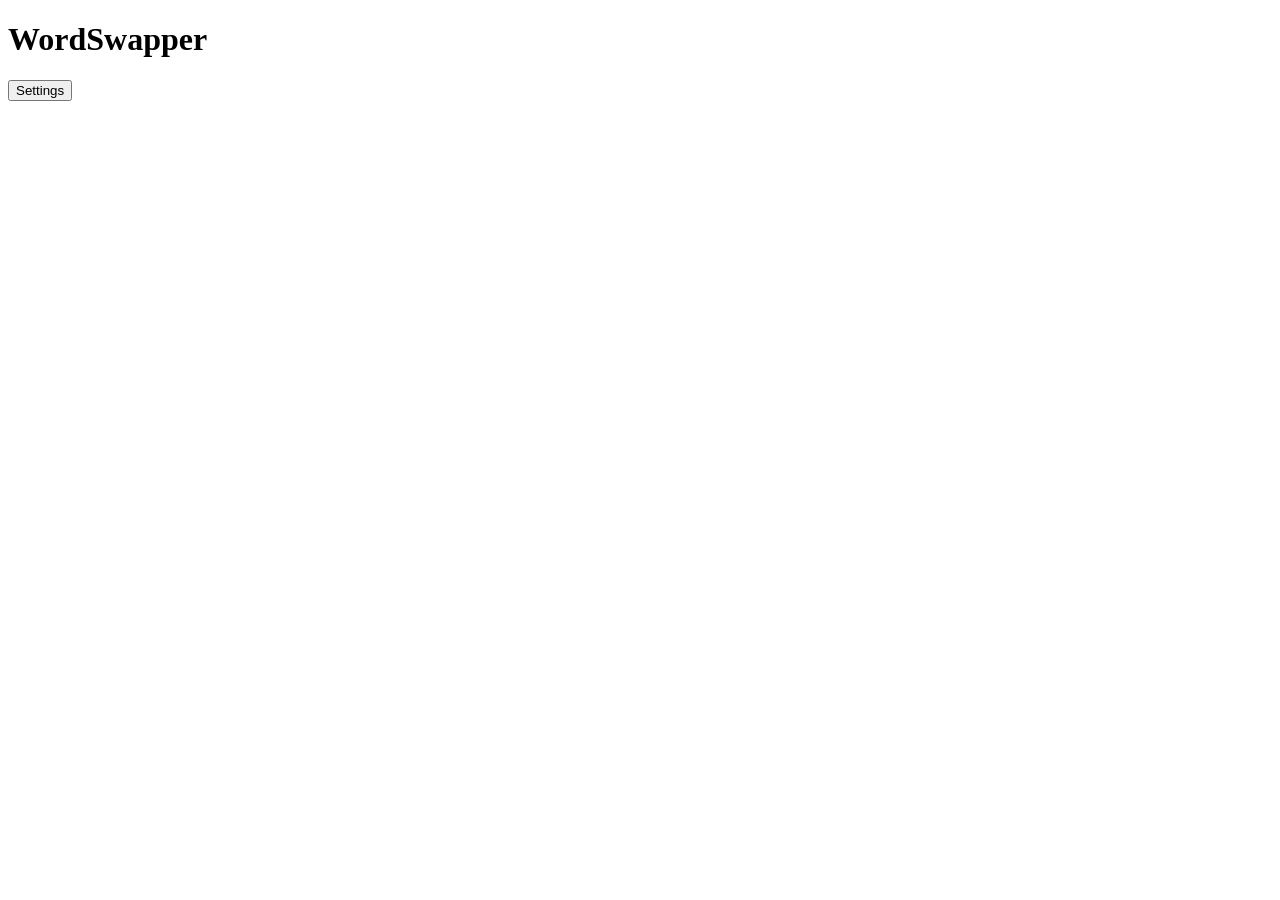
==== index.html @ 7f1af5cb "added initial html elements and javascript for main page" ====
<!DOCTYPE html>
<html lang="en">

<head>
    <meta charset="UTF-8">
    <meta name="viewport" content="width=device-width, initial-scale=1.0">
    <title>WordSwapper</title>
</head>

<body>
    <H1>WordSwapper</H1>
    <button type="button" id="settings-btn">Settings</button>
</body>

<script src="js/index.js"></script>

</html>
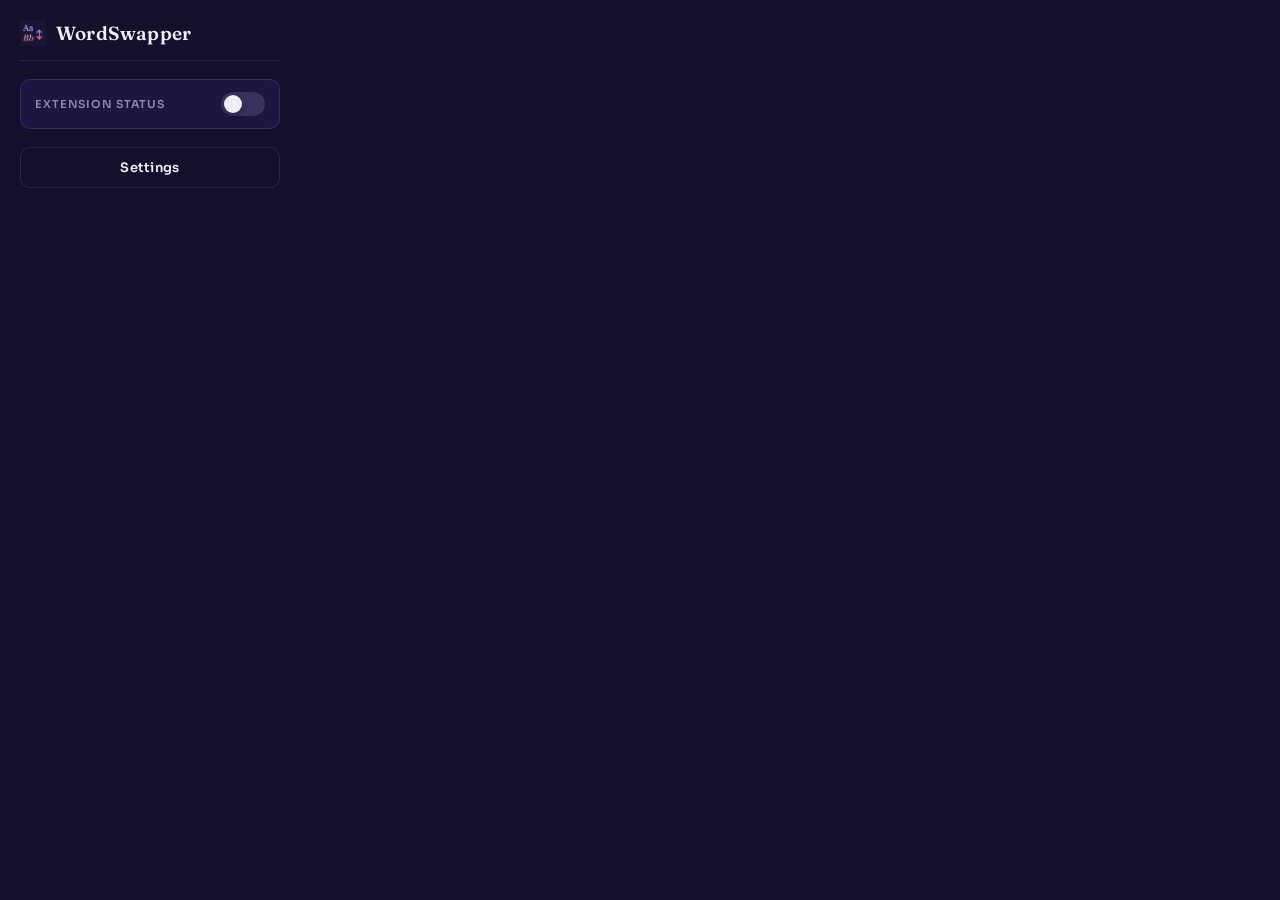
==== commit 9fd5ecc6: "base html and css added" ====
--- a/index.html
+++ b/index.html
@@ -5,11 +5,24 @@
     <meta charset="UTF-8">
     <meta name="viewport" content="width=device-width, initial-scale=1.0">
     <title>WordSwapper</title>
+    <link rel="stylesheet" href="css/global-styles.css">
+    <link rel="stylesheet" href="css/index.css">
 </head>
 
 <body>
-    <H1>WordSwapper</H1>
-    <button type="button" id="settings-btn">Settings</button>
+    <div class="popup">
+        <header class="popup-header">
+            <img src="assets/favicon.png" class="brand-icon" alt="">
+            <h1>WordSwapper</h1>
+        </header>
+        <div class="toggle-row">
+            <span class="toggle-label">Extension Status</span>
+            <button class="toggle-switch" id="toggle-btn" aria-pressed="false">
+            <span class="toggle-thumb"></span>
+            </button>
+        </div>
+        <button type="button" id="settings-btn" class="btn-settings">Settings</button>
+    </div>
 </body>
 
 <script src="js/index.js"></script>
--- a/css/global-styles.css
+++ b/css/global-styles.css
@@ -0,0 +1,112 @@
+/* 
+   global-styles.css
+   AI Heavy
+*/
+
+@import url('https://fonts.googleapis.com/css2?family=Fraunces:ital,opsz,wght@0,9..144,500;0,9..144,600;1,9..144,500;1,9..144,600&family=Sora:wght@400;500;600;700&display=swap');
+
+:root {
+  --bg: #14102b;
+  --bg-elevated: #1c1640;
+  --card: rgba(255, 255, 255, 0.035);
+  --purple: #9d8cf5;
+  --purple-dim: #6f5fc7;
+  --pink: #f083b8;
+  --pink-dim: #c65f92;
+  --ink: #f2eefc;
+  --muted: #8f88ad;
+  --border: rgba(157, 140, 245, 0.18);
+  --danger: #e8607f;
+  --radius-lg: 18px;
+  --radius-sm: 10px;
+
+  --gradient-brand: linear-gradient(120deg, var(--purple), var(--pink));
+  --glow-purple: 0 0 0 3px rgba(157, 140, 245, 0.15);
+  --shadow-card: 0 8px 30px rgba(8, 6, 24, 0.35);
+
+  --font-display: 'Fraunces', 'Iowan Old Style', serif;
+  --font-body: 'Sora', 'Segoe UI', sans-serif;
+}
+
+*,
+*::before,
+*::after {
+  box-sizing: border-box;
+}
+
+html,
+body {
+  background: var(--bg);
+  color: var(--ink);
+  font-family: var(--font-body);
+  -webkit-font-smoothing: antialiased;
+}
+
+body {
+  margin: 0;
+}
+
+h1,
+h2 {
+  font-family: var(--font-display);
+  font-weight: 600;
+  margin: 0;
+  color: var(--ink);
+}
+
+/* Reusable gradient text treatment */
+.gradient-text {
+  background: var(--gradient-brand);
+  -webkit-background-clip: text;
+  background-clip: text;
+  color: transparent;
+}
+
+p {
+  margin: 0;
+  line-height: 1.5;
+}
+
+button {
+  font-family: var(--font-body);
+  cursor: pointer;
+}
+
+input {
+  font-family: var(--font-body);
+}
+
+/* Accessible focus ring */
+:focus-visible {
+  outline: 2px solid var(--purple);
+  outline-offset: 2px;
+  border-radius: var(--radius-sm);
+}
+
+::selection {
+  background: var(--purple);
+  color: var(--bg);
+}
+
+/* Scrollbars — WebKit (Chromium) */
+::-webkit-scrollbar {
+  width: 8px;
+}
+
+::-webkit-scrollbar-track {
+  background: transparent;
+}
+
+::-webkit-scrollbar-thumb {
+  background: var(--purple-dim);
+  border-radius: 8px;
+}
+
+/* Shared "swap" glyph */
+.swap-glyph {
+  display: inline-block;
+  background-image: url("data:image/svg+xml,%3Csvg xmlns='http://www.w3.org/2000/svg' viewBox='0 0 24 16'%3E%3Cdefs%3E%3ClinearGradient id='g' x1='0' y1='0' x2='1' y2='0'%3E%3Cstop offset='0' stop-color='%239d8cf5'/%3E%3Cstop offset='1' stop-color='%23f083b8'/%3E%3C/linearGradient%3E%3C/defs%3E%3Cpath d='M1 8H21M21 8L15 2M21 8L15 14' stroke='url(%23g)' stroke-width='2' stroke-linecap='round' stroke-linejoin='round' fill='none'/%3E%3C/svg%3E");
+  background-repeat: no-repeat;
+  background-position: center;
+  background-size: contain;
+}
--- a/css/index.css
+++ b/css/index.css
@@ -0,0 +1,108 @@
+/* 
+   index.css
+   AI Heavy
+*/
+
+html,
+body {
+  width: 300px;
+}
+
+.popup {
+  display: flex;
+  flex-direction: column;
+  gap: 18px;
+  padding: 20px 20px 22px;
+}
+
+.popup-header {
+  display: flex;
+  align-items: center;
+  gap: 10px;
+  padding-bottom: 14px;
+  border-bottom: 1px solid var(--border);
+}
+
+.brand-icon {
+  width: 26px;
+  height: 26px;
+  flex-shrink: 0;
+}
+
+.popup-header h1 {
+  font-size: 19px;
+  letter-spacing: 0.2px;
+}
+
+/* ---- Status row ---- */
+
+.toggle-row {
+  display: flex;
+  align-items: center;
+  justify-content: space-between;
+  background: var(--bg-elevated);
+  border: 1px solid var(--border);
+  border-radius: var(--radius-sm);
+  padding: 12px 14px;
+}
+
+.toggle-label {
+  font-size: 11px;
+  font-weight: 600;
+  letter-spacing: 0.08em;
+  text-transform: uppercase;
+  color: var(--muted);
+}
+
+/* Toggle switch */
+.toggle-switch {
+  position: relative;
+  width: 44px;
+  height: 24px;
+  border: none;
+  border-radius: 999px;
+  background: rgba(143, 136, 173, 0.25);
+  padding: 0;
+  transition: background 0.25s ease;
+}
+
+.toggle-switch.is-on {
+  background: var(--gradient-brand);
+}
+
+.toggle-thumb {
+  position: absolute;
+  top: 3px;
+  left: 3px;
+  width: 18px;
+  height: 18px;
+  border-radius: 50%;
+  background: var(--ink);
+  box-shadow: 0 2px 6px rgba(8, 6, 24, 0.4);
+  transition: transform 0.25s cubic-bezier(0.34, 1.56, 0.64, 1);
+}
+
+.toggle-switch.is-on .toggle-thumb {
+  transform: translateX(20px);
+}
+
+/* ---- Settings button ---- */
+
+.btn-settings {
+  width: 100%;
+  padding: 11px 14px;
+  background: transparent;
+  border: 1px solid var(--border);
+  border-radius: var(--radius-sm);
+  color: var(--ink);
+  font-size: 13px;
+  font-weight: 600;
+  letter-spacing: 0.02em;
+  transition: border-color 0.15s ease, background 0.15s ease, color 0.15s ease;
+}
+
+.btn-settings:hover {
+  border-color: var(--purple);
+  background: rgba(157, 140, 245, 0.08);
+  color: var(--purple);
+}
